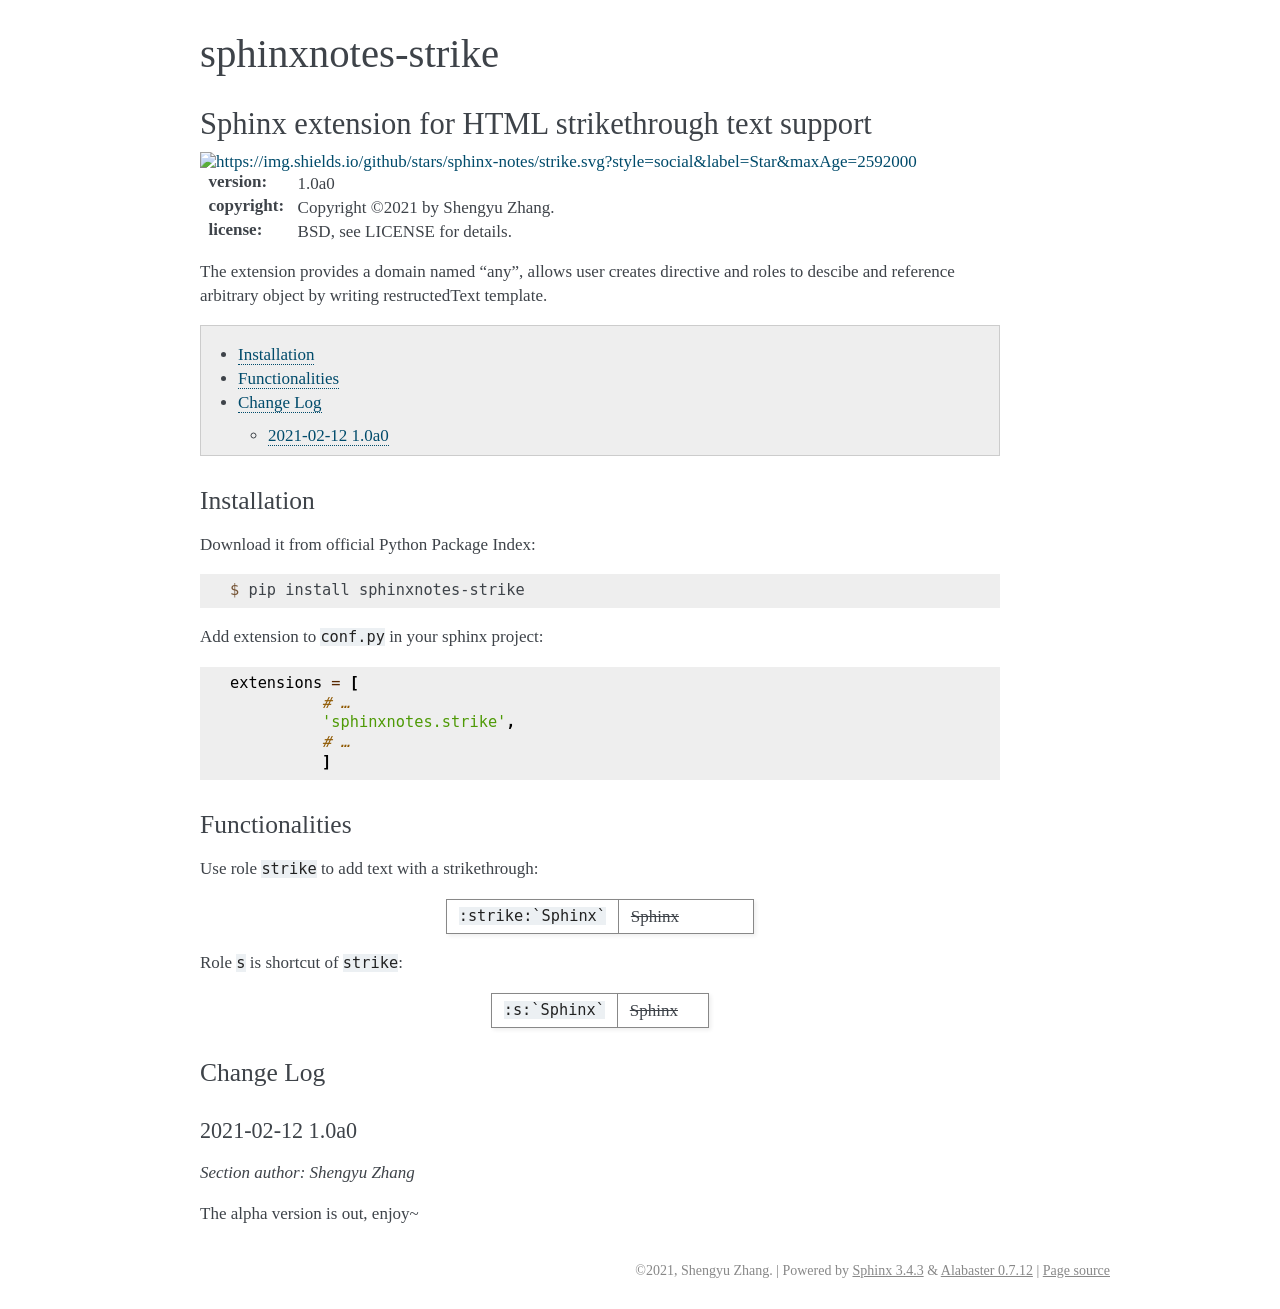
==== index.html @ 32842753 "Add changes" ====
<!DOCTYPE html>

<html>
  <head>
    <meta charset="utf-8" />
    <meta name="viewport" content="width=device-width, initial-scale=1.0" />
    <title>sphinxnotes-strike &#8212; sphinxnotes-strike 1.0a0 documentation</title>
    <link rel="stylesheet" href="_static/pygments.css" type="text/css" />
    <link rel="stylesheet" href="_static/alabaster.css" type="text/css" />
    <link rel="stylesheet" type="text/css" href="_static/sphinxnotes-strike.css" />
    <script id="documentation_options" data-url_root="./" src="_static/documentation_options.js"></script>
    <script src="_static/jquery.js"></script>
    <script src="_static/underscore.js"></script>
    <script src="_static/doctools.js"></script>
    <link rel="canonical" href="https://sphinx-notes.github.io/strike/index.html" />
    <link rel="shortcut icon" href="_static/sphinx-notes.png"/>
    <link rel="index" title="Index" href="genindex.html" />
    <link rel="search" title="Search" href="search.html" />
   
  <link rel="stylesheet" href="_static/custom.css" type="text/css" />
  
  
  <meta name="viewport" content="width=device-width, initial-scale=0.9, maximum-scale=0.9" />

  </head><body>
  

    <div class="document">
      <div class="documentwrapper">
          

          <div class="body" role="main">
            
  <div class="section" id="sphinxnotes-strike">
<h1>sphinxnotes-strike<a class="headerlink" href="#sphinxnotes-strike" title="Permalink to this headline">¶</a></h1>
<div class="section" id="sphinx-extension-for-html-strikethrough-text-support">
<h2>Sphinx extension for HTML strikethrough text support<a class="headerlink" href="#sphinx-extension-for-html-strikethrough-text-support" title="Permalink to this headline">¶</a></h2>
<a class="reference external image-reference" href="https://github.com/sphinx-notes/strike"><img alt="https://img.shields.io/github/stars/sphinx-notes/strike.svg?style=social&amp;label=Star&amp;maxAge=2592000" src="https://img.shields.io/github/stars/sphinx-notes/strike.svg?style=social&amp;label=Star&amp;maxAge=2592000" /></a>
<dl class="field-list simple">
<dt class="field-odd">version</dt>
<dd class="field-odd"><p>1.0a0</p>
</dd>
<dt class="field-even">copyright</dt>
<dd class="field-even"><p>Copyright ©2021 by Shengyu Zhang.</p>
</dd>
<dt class="field-odd">license</dt>
<dd class="field-odd"><p>BSD, see LICENSE for details.</p>
</dd>
</dl>
<p>The extension provides a domain named “any”, allows user creates directive
and roles to descibe and reference arbitrary object by writing restructedText
template.</p>
<div class="contents local topic" id="contents">
<ul class="simple">
<li><p><a class="reference internal" href="#installation" id="id1">Installation</a></p></li>
<li><p><a class="reference internal" href="#functionalities" id="id2">Functionalities</a></p></li>
<li><p><a class="reference internal" href="#change-log" id="id3">Change Log</a></p>
<ul>
<li><p><a class="reference internal" href="#a0" id="id4">2021-02-12 1.0a0</a></p></li>
</ul>
</li>
</ul>
</div>
<div class="section" id="installation">
<h3>Installation<a class="headerlink" href="#installation" title="Permalink to this headline">¶</a></h3>
<p>Download it from official Python Package Index:</p>
<div class="highlight-console notranslate"><div class="highlight"><pre><span></span><span class="gp">$</span> pip install sphinxnotes-strike
</pre></div>
</div>
<p>Add extension to <code class="file docutils literal notranslate"><span class="pre">conf.py</span></code> in your sphinx project:</p>
<div class="highlight-python notranslate"><div class="highlight"><pre><span></span><span class="n">extensions</span> <span class="o">=</span> <span class="p">[</span>
          <span class="c1"># …</span>
          <span class="s1">&#39;sphinxnotes.strike&#39;</span><span class="p">,</span>
          <span class="c1"># …</span>
          <span class="p">]</span>
</pre></div>
</div>
</div>
<div class="section" id="functionalities">
<h3>Functionalities<a class="headerlink" href="#functionalities" title="Permalink to this headline">¶</a></h3>
<p>Use role <code class="docutils literal notranslate"><span class="pre">strike</span></code> to add text with a strikethrough:</p>
<table class="docutils align-default">
<colgroup>
<col style="width: 56%" />
<col style="width: 44%" />
</colgroup>
<tbody>
<tr class="row-odd"><td><p><code class="docutils literal notranslate"><span class="pre">:strike:`Sphinx`</span></code></p></td>
<td><p><span class="sphinxnotes-strike">Sphinx</span></p></td>
</tr>
</tbody>
</table>
<p>Role <code class="docutils literal notranslate"><span class="pre">s</span></code> is shortcut of <code class="docutils literal notranslate"><span class="pre">strike</span></code>:</p>
<table class="docutils align-default">
<colgroup>
<col style="width: 58%" />
<col style="width: 42%" />
</colgroup>
<tbody>
<tr class="row-odd"><td><p><code class="docutils literal notranslate"><span class="pre">:s:`Sphinx`</span></code></p></td>
<td><p><span class="sphinxnotes-strike">Sphinx</span></p></td>
</tr>
</tbody>
</table>
</div>
<div class="section" id="change-log">
<h3>Change Log<a class="headerlink" href="#change-log" title="Permalink to this headline">¶</a></h3>
<div class="section" id="a0">
<h4>2021-02-12 1.0a0<a class="headerlink" href="#a0" title="Permalink to this headline">¶</a></h4>
<p><em>Section author: Shengyu Zhang</em></p>
<p>The alpha version is out, enjoy~</p>
</div>
</div>
</div>
</div>


          </div>
          
      </div>
      <div class="clearer"></div>
    </div>
    <div class="footer">
      &copy;2021, Shengyu Zhang.
      
      |
      Powered by <a href="http://sphinx-doc.org/">Sphinx 3.4.3</a>
      &amp; <a href="https://github.com/bitprophet/alabaster">Alabaster 0.7.12</a>
      
      |
      <a href="_sources/index.rst.txt"
          rel="nofollow">Page source</a>
    </div>

    

    
  </body>
</html>
---- _static/pygments.css ----
.highlight .hll { background-color: #ffffcc }
.highlight  { background: #f8f8f8; }
.highlight .c { color: #8f5902; font-style: italic } /* Comment */
.highlight .err { color: #a40000; border: 1px solid #ef2929 } /* Error */
.highlight .g { color: #000000 } /* Generic */
.highlight .k { color: #004461; font-weight: bold } /* Keyword */
.highlight .l { color: #000000 } /* Literal */
.highlight .n { color: #000000 } /* Name */
.highlight .o { color: #582800 } /* Operator */
.highlight .x { color: #000000 } /* Other */
.highlight .p { color: #000000; font-weight: bold } /* Punctuation */
.highlight .ch { color: #8f5902; font-style: italic } /* Comment.Hashbang */
.highlight .cm { color: #8f5902; font-style: italic } /* Comment.Multiline */
.highlight .cp { color: #8f5902 } /* Comment.Preproc */
.highlight .cpf { color: #8f5902; font-style: italic } /* Comment.PreprocFile */
.highlight .c1 { color: #8f5902; font-style: italic } /* Comment.Single */
.highlight .cs { color: #8f5902; font-style: italic } /* Comment.Special */
.highlight .gd { color: #a40000 } /* Generic.Deleted */
.highlight .ge { color: #000000; font-style: italic } /* Generic.Emph */
.highlight .gr { color: #ef2929 } /* Generic.Error */
.highlight .gh { color: #000080; font-weight: bold } /* Generic.Heading */
.highlight .gi { color: #00A000 } /* Generic.Inserted */
.highlight .go { color: #888888 } /* Generic.Output */
.highlight .gp { color: #745334 } /* Generic.Prompt */
.highlight .gs { color: #000000; font-weight: bold } /* Generic.Strong */
.highlight .gu { color: #800080; font-weight: bold } /* Generic.Subheading */
.highlight .gt { color: #a40000; font-weight: bold } /* Generic.Traceback */
.highlight .kc { color: #004461; font-weight: bold } /* Keyword.Constant */
.highlight .kd { color: #004461; font-weight: bold } /* Keyword.Declaration */
.highlight .kn { color: #004461; font-weight: bold } /* Keyword.Namespace */
.highlight .kp { color: #004461; font-weight: bold } /* Keyword.Pseudo */
.highlight .kr { color: #004461; font-weight: bold } /* Keyword.Reserved */
.highlight .kt { color: #004461; font-weight: bold } /* Keyword.Type */
.highlight .ld { color: #000000 } /* Literal.Date */
.highlight .m { color: #990000 } /* Literal.Number */
.highlight .s { color: #4e9a06 } /* Literal.String */
.highlight .na { color: #c4a000 } /* Name.Attribute */
.highlight .nb { color: #004461 } /* Name.Builtin */
.highlight .nc { color: #000000 } /* Name.Class */
.highlight .no { color: #000000 } /* Name.Constant */
.highlight .nd { color: #888888 } /* Name.Decorator */
.highlight .ni { color: #ce5c00 } /* Name.Entity */
.highlight .ne { color: #cc0000; font-weight: bold } /* Name.Exception */
.highlight .nf { color: #000000 } /* Name.Function */
.highlight .nl { color: #f57900 } /* Name.Label */
.highlight .nn { color: #000000 } /* Name.Namespace */
.highlight .nx { color: #000000 } /* Name.Other */
.highlight .py { color: #000000 } /* Name.Property */
.highlight .nt { color: #004461; font-weight: bold } /* Name.Tag */
.highlight .nv { color: #000000 } /* Name.Variable */
.highlight .ow { color: #004461; font-weight: bold } /* Operator.Word */
.highlight .w { color: #f8f8f8; text-decoration: underline } /* Text.Whitespace */
.highlight .mb { color: #990000 } /* Literal.Number.Bin */
.highlight .mf { color: #990000 } /* Literal.Number.Float */
.highlight .mh { color: #990000 } /* Literal.Number.Hex */
.highlight .mi { color: #990000 } /* Literal.Number.Integer */
.highlight .mo { color: #990000 } /* Literal.Number.Oct */
.highlight .sa { color: #4e9a06 } /* Literal.String.Affix */
.highlight .sb { color: #4e9a06 } /* Literal.String.Backtick */
.highlight .sc { color: #4e9a06 } /* Literal.String.Char */
.highlight .dl { color: #4e9a06 } /* Literal.String.Delimiter */
.highlight .sd { color: #8f5902; font-style: italic } /* Literal.String.Doc */
.highlight .s2 { color: #4e9a06 } /* Literal.String.Double */
.highlight .se { color: #4e9a06 } /* Literal.String.Escape */
.highlight .sh { color: #4e9a06 } /* Literal.String.Heredoc */
.highlight .si { color: #4e9a06 } /* Literal.String.Interpol */
.highlight .sx { color: #4e9a06 } /* Literal.String.Other */
.highlight .sr { color: #4e9a06 } /* Literal.String.Regex */
.highlight .s1 { color: #4e9a06 } /* Literal.String.Single */
.highlight .ss { color: #4e9a06 } /* Literal.String.Symbol */
.highlight .bp { color: #3465a4 } /* Name.Builtin.Pseudo */
.highlight .fm { color: #000000 } /* Name.Function.Magic */
.highlight .vc { color: #000000 } /* Name.Variable.Class */
.highlight .vg { color: #000000 } /* Name.Variable.Global */
.highlight .vi { color: #000000 } /* Name.Variable.Instance */
.highlight .vm { color: #000000 } /* Name.Variable.Magic */
.highlight .il { color: #990000 } /* Literal.Number.Integer.Long */
---- _static/alabaster.css ----
@import url("basic.css");

/* -- page layout ----------------------------------------------------------- */

body {
    font-family: Georgia, serif;
    font-size: 17px;
    background-color: #fff;
    color: #000;
    margin: 0;
    padding: 0;
}


div.document {
    width: 940px;
    margin: 30px auto 0 auto;
}

div.documentwrapper {
    float: left;
    width: 100%;
}

div.bodywrapper {
    margin: 0 0 0 220px;
}

div.sphinxsidebar {
    width: 220px;
    font-size: 14px;
    line-height: 1.5;
}

hr {
    border: 1px solid #B1B4B6;
}

div.body {
    background-color: #fff;
    color: #3E4349;
    padding: 0 30px 0 30px;
}

div.body > .section {
    text-align: left;
}

div.footer {
    width: 940px;
    margin: 20px auto 30px auto;
    font-size: 14px;
    color: #888;
    text-align: right;
}

div.footer a {
    color: #888;
}

p.caption {
    font-family: inherit;
    font-size: inherit;
}


div.relations {
    display: none;
}


div.sphinxsidebar a {
    color: #444;
    text-decoration: none;
    border-bottom: 1px dotted #999;
}

div.sphinxsidebar a:hover {
    border-bottom: 1px solid #999;
}

div.sphinxsidebarwrapper {
    padding: 18px 10px;
}

div.sphinxsidebarwrapper p.logo {
    padding: 0;
    margin: -10px 0 0 0px;
    text-align: center;
}

div.sphinxsidebarwrapper h1.logo {
    margin-top: -10px;
    text-align: center;
    margin-bottom: 5px;
    text-align: left;
}

div.sphinxsidebarwrapper h1.logo-name {
    margin-top: 0px;
}

div.sphinxsidebarwrapper p.blurb {
    margin-top: 0;
    font-style: normal;
}

div.sphinxsidebar h3,
div.sphinxsidebar h4 {
    font-family: Georgia, serif;
    color: #444;
    font-size: 24px;
    font-weight: normal;
    margin: 0 0 5px 0;
    padding: 0;
}

div.sphinxsidebar h4 {
    font-size: 20px;
}

div.sphinxsidebar h3 a {
    color: #444;
}

div.sphinxsidebar p.logo a,
div.sphinxsidebar h3 a,
div.sphinxsidebar p.logo a:hover,
div.sphinxsidebar h3 a:hover {
    border: none;
}

div.sphinxsidebar p {
    color: #555;
    margin: 10px 0;
}

div.sphinxsidebar ul {
    margin: 10px 0;
    padding: 0;
    color: #000;
}

div.sphinxsidebar ul li.toctree-l1 > a {
    font-size: 120%;
}

div.sphinxsidebar ul li.toctree-l2 > a {
    font-size: 110%;
}

div.sphinxsidebar input {
    border: 1px solid #CCC;
    font-family: Georgia, serif;
    font-size: 1em;
}

div.sphinxsidebar hr {
    border: none;
    height: 1px;
    color: #AAA;
    background: #AAA;

    text-align: left;
    margin-left: 0;
    width: 50%;
}

div.sphinxsidebar .badge {
    border-bottom: none;
}

div.sphinxsidebar .badge:hover {
    border-bottom: none;
}

/* To address an issue with donation coming after search */
div.sphinxsidebar h3.donation {
    margin-top: 10px;
}

/* -- body styles ----------------------------------------------------------- */

a {
    color: #004B6B;
    text-decoration: underline;
}

a:hover {
    color: #6D4100;
    text-decoration: underline;
}

div.body h1,
div.body h2,
div.body h3,
div.body h4,
div.body h5,
div.body h6 {
    font-family: Georgia, serif;
    font-weight: normal;
    margin: 30px 0px 10px 0px;
    padding: 0;
}

div.body h1 { margin-top: 0; padding-top: 0; font-size: 240%; }
div.body h2 { font-size: 180%; }
div.body h3 { font-size: 150%; }
div.body h4 { font-size: 130%; }
div.body h5 { font-size: 100%; }
div.body h6 { font-size: 100%; }

a.headerlink {
    color: #DDD;
    padding: 0 4px;
    text-decoration: none;
}

a.headerlink:hover {
    color: #444;
    background: #EAEAEA;
}

div.body p, div.body dd, div.body li {
    line-height: 1.4em;
}

div.admonition {
    margin: 20px 0px;
    padding: 10px 30px;
    background-color: #EEE;
    border: 1px solid #CCC;
}

div.admonition tt.xref, div.admonition code.xref, div.admonition a tt {
    background-color: #FBFBFB;
    border-bottom: 1px solid #fafafa;
}

div.admonition p.admonition-title {
    font-family: Georgia, serif;
    font-weight: normal;
    font-size: 24px;
    margin: 0 0 10px 0;
    padding: 0;
    line-height: 1;
}

div.admonition p.last {
    margin-bottom: 0;
}

div.highlight {
    background-color: #fff;
}

dt:target, .highlight {
    background: #FAF3E8;
}

div.warning {
    background-color: #FCC;
    border: 1px solid #FAA;
}

div.danger {
    background-color: #FCC;
    border: 1px solid #FAA;
    -moz-box-shadow: 2px 2px 4px #D52C2C;
    -webkit-box-shadow: 2px 2px 4px #D52C2C;
    box-shadow: 2px 2px 4px #D52C2C;
}

div.error {
    background-color: #FCC;
    border: 1px solid #FAA;
    -moz-box-shadow: 2px 2px 4px #D52C2C;
    -webkit-box-shadow: 2px 2px 4px #D52C2C;
    box-shadow: 2px 2px 4px #D52C2C;
}

div.caution {
    background-color: #FCC;
    border: 1px solid #FAA;
}

div.attention {
    background-color: #FCC;
    border: 1px solid #FAA;
}

div.important {
    background-color: #EEE;
    border: 1px solid #CCC;
}

div.note {
    background-color: #EEE;
    border: 1px solid #CCC;
}

div.tip {
    background-color: #EEE;
    border: 1px solid #CCC;
}

div.hint {
    background-color: #EEE;
    border: 1px solid #CCC;
}

div.seealso {
    background-color: #EEE;
    border: 1px solid #CCC;
}

div.topic {
    background-color: #EEE;
}

p.admonition-title {
    display: inline;
}

p.admonition-title:after {
    content: ":";
}

pre, tt, code {
    font-family: 'Consolas', 'Menlo', 'DejaVu Sans Mono', 'Bitstream Vera Sans Mono', monospace;
    font-size: 0.9em;
}

.hll {
    background-color: #FFC;
    margin: 0 -12px;
    padding: 0 12px;
    display: block;
}

img.screenshot {
}

tt.descname, tt.descclassname, code.descname, code.descclassname {
    font-size: 0.95em;
}

tt.descname, code.descname {
    padding-right: 0.08em;
}

img.screenshot {
    -moz-box-shadow: 2px 2px 4px #EEE;
    -webkit-box-shadow: 2px 2px 4px #EEE;
    box-shadow: 2px 2px 4px #EEE;
}

table.docutils {
    border: 1px solid #888;
    -moz-box-shadow: 2px 2px 4px #EEE;
    -webkit-box-shadow: 2px 2px 4px #EEE;
    box-shadow: 2px 2px 4px #EEE;
}

table.docutils td, table.docutils th {
    border: 1px solid #888;
    padding: 0.25em 0.7em;
}

table.field-list, table.footnote {
    border: none;
    -moz-box-shadow: none;
    -webkit-box-shadow: none;
    box-shadow: none;
}

table.footnote {
    margin: 15px 0;
    width: 100%;
    border: 1px solid #EEE;
    background: #FDFDFD;
    font-size: 0.9em;
}

table.footnote + table.footnote {
    margin-top: -15px;
    border-top: none;
}

table.field-list th {
    padding: 0 0.8em 0 0;
}

table.field-list td {
    padding: 0;
}

table.field-list p {
    margin-bottom: 0.8em;
}

/* Cloned from
 * https://github.com/sphinx-doc/sphinx/commit/ef60dbfce09286b20b7385333d63a60321784e68
 */
.field-name {
    -moz-hyphens: manual;
    -ms-hyphens: manual;
    -webkit-hyphens: manual;
    hyphens: manual;
}

table.footnote td.label {
    width: .1px;
    padding: 0.3em 0 0.3em 0.5em;
}

table.footnote td {
    padding: 0.3em 0.5em;
}

dl {
    margin: 0;
    padding: 0;
}

dl dd {
    margin-left: 30px;
}

blockquote {
    margin: 0 0 0 30px;
    padding: 0;
}

ul, ol {
    /* Matches the 30px from the narrow-screen "li > ul" selector below */
    margin: 10px 0 10px 30px;
    padding: 0;
}

pre {
    background: #EEE;
    padding: 7px 30px;
    margin: 15px 0px;
    line-height: 1.3em;
}

div.viewcode-block:target {
    background: #ffd;
}

dl pre, blockquote pre, li pre {
    margin-left: 0;
    padding-left: 30px;
}

tt, code {
    background-color: #ecf0f3;
    color: #222;
    /* padding: 1px 2px; */
}

tt.xref, code.xref, a tt {
    background-color: #FBFBFB;
    border-bottom: 1px solid #fff;
}

a.reference {
    text-decoration: none;
    border-bottom: 1px dotted #004B6B;
}

/* Don't put an underline on images */
a.image-reference, a.image-reference:hover {
    border-bottom: none;
}

a.reference:hover {
    border-bottom: 1px solid #6D4100;
}

a.footnote-reference {
    text-decoration: none;
    font-size: 0.7em;
    vertical-align: top;
    border-bottom: 1px dotted #004B6B;
}

a.footnote-reference:hover {
    border-bottom: 1px solid #6D4100;
}

a:hover tt, a:hover code {
    background: #EEE;
}


@media screen and (max-width: 870px) {

    div.sphinxsidebar {
    	display: none;
    }

    div.document {
       width: 100%;

    }

    div.documentwrapper {
    	margin-left: 0;
    	margin-top: 0;
    	margin-right: 0;
    	margin-bottom: 0;
    }

    div.bodywrapper {
    	margin-top: 0;
    	margin-right: 0;
    	margin-bottom: 0;
    	margin-left: 0;
    }

    ul {
    	margin-left: 0;
    }

	li > ul {
        /* Matches the 30px from the "ul, ol" selector above */
		margin-left: 30px;
	}

    .document {
    	width: auto;
    }

    .footer {
    	width: auto;
    }

    .bodywrapper {
    	margin: 0;
    }

    .footer {
    	width: auto;
    }

    .github {
        display: none;
    }



}



@media screen and (max-width: 875px) {

    body {
        margin: 0;
        padding: 20px 30px;
    }

    div.documentwrapper {
        float: none;
        background: #fff;
    }

    div.sphinxsidebar {
        display: block;
        float: none;
        width: 102.5%;
        margin: 50px -30px -20px -30px;
        padding: 10px 20px;
        background: #333;
        color: #FFF;
    }

    div.sphinxsidebar h3, div.sphinxsidebar h4, div.sphinxsidebar p,
    div.sphinxsidebar h3 a {
        color: #fff;
    }

    div.sphinxsidebar a {
        color: #AAA;
    }

    div.sphinxsidebar p.logo {
        display: none;
    }

    div.document {
        width: 100%;
        margin: 0;
    }

    div.footer {
        display: none;
    }

    div.bodywrapper {
        margin: 0;
    }

    div.body {
        min-height: 0;
        padding: 0;
    }

    .rtd_doc_footer {
        display: none;
    }

    .document {
        width: auto;
    }

    .footer {
        width: auto;
    }

    .footer {
        width: auto;
    }

    .github {
        display: none;
    }
}


/* misc. */

.revsys-inline {
    display: none!important;
}

/* Make nested-list/multi-paragraph items look better in Releases changelog
 * pages. Without this, docutils' magical list fuckery causes inconsistent
 * formatting between different release sub-lists.
 */
div#changelog > div.section > ul > li > p:only-child {
    margin-bottom: 0;
}

/* Hide fugly table cell borders in ..bibliography:: directive output */
table.docutils.citation, table.docutils.citation td, table.docutils.citation th {
  border: none;
  /* Below needed in some edge cases; if not applied, bottom shadows appear */
  -moz-box-shadow: none;
  -webkit-box-shadow: none;
  box-shadow: none;
}


/* relbar */

.related {
    line-height: 30px;
    width: 100%;
    font-size: 0.9rem;
}

.related.top {
    border-bottom: 1px solid #EEE;
    margin-bottom: 20px;
}

.related.bottom {
    border-top: 1px solid #EEE;
}

.related ul {
    padding: 0;
    margin: 0;
    list-style: none;
}

.related li {
    display: inline;
}

nav#rellinks {
    float: right;
}

nav#rellinks li+li:before {
    content: "|";
}

nav#breadcrumbs li+li:before {
    content: "\00BB";
}

/* Hide certain items when printing */
@media print {
    div.related {
        display: none;
    }
}
---- _static/sphinxnotes-strike.css ----
.sphinxnotes-strike{
  text-decoration: line-through;
}
---- _static/custom.css ----
/* This file intentionally left blank. */
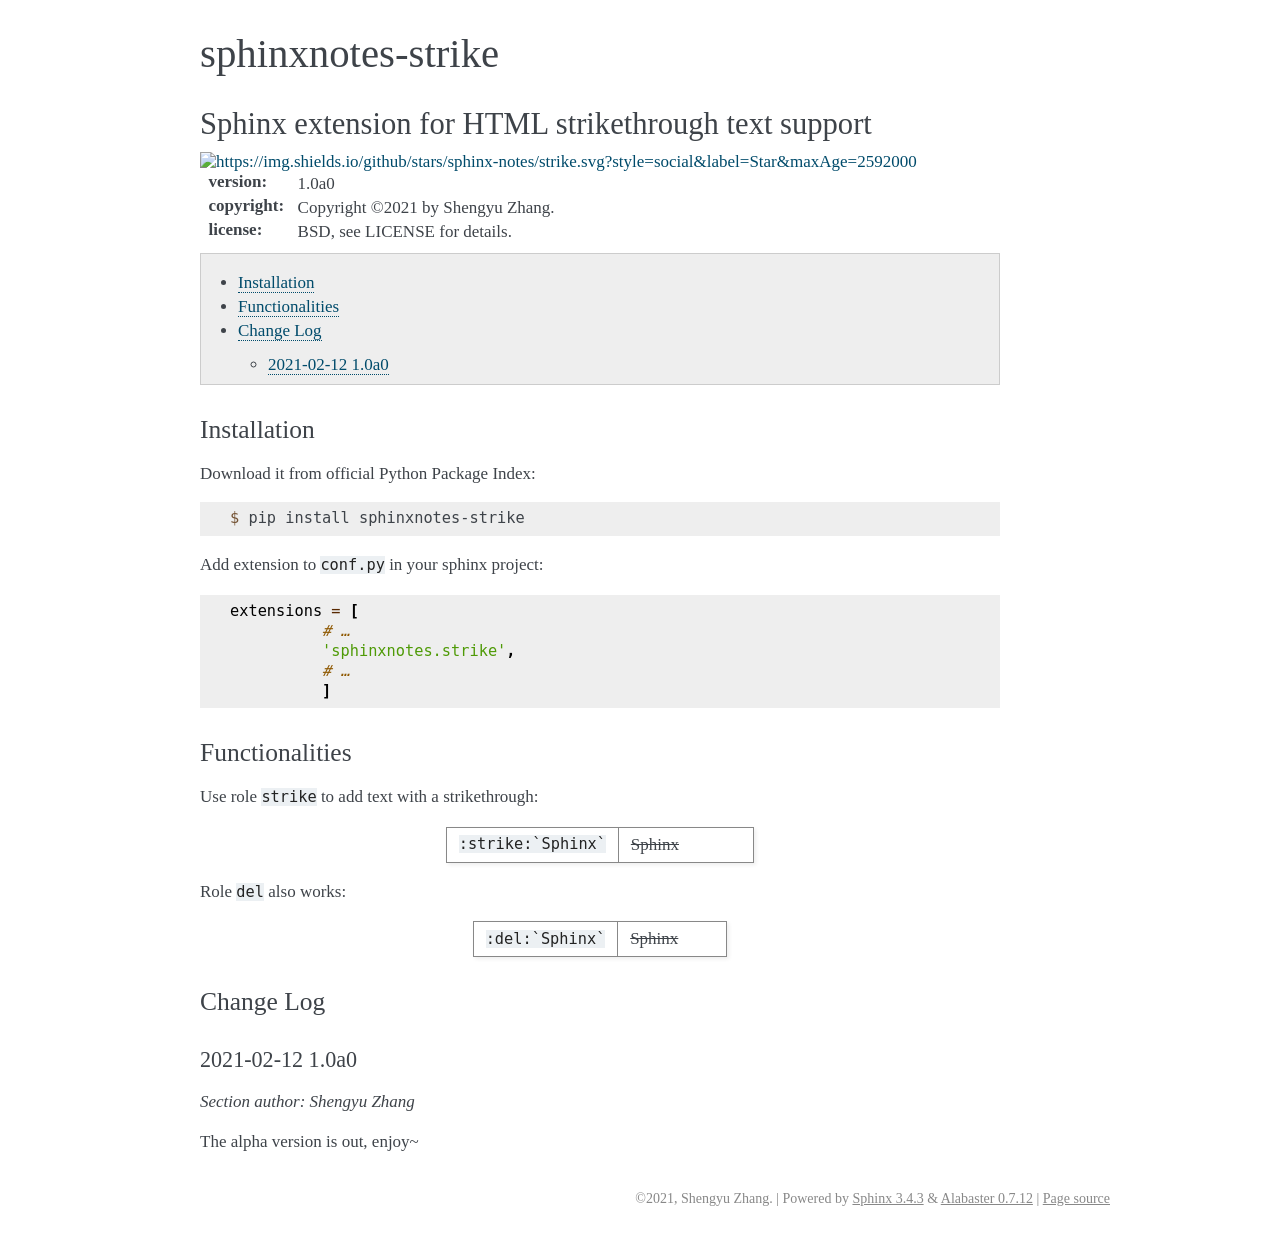
==== commit d8e63a3f: "Add changes" ====
--- a/index.html
+++ b/index.html
@@ -48,9 +48,6 @@
 <dd class="field-odd"><p>BSD, see LICENSE for details.</p>
 </dd>
 </dl>
-<p>The extension provides a domain named “any”, allows user creates directive
-and roles to descibe and reference arbitrary object by writing restructedText
-template.</p>
 <div class="contents local topic" id="contents">
 <ul class="simple">
 <li><p><a class="reference internal" href="#installation" id="id1">Installation</a></p></li>
@@ -91,14 +88,14 @@
 </tr>
 </tbody>
 </table>
-<p>Role <code class="docutils literal notranslate"><span class="pre">s</span></code> is shortcut of <code class="docutils literal notranslate"><span class="pre">strike</span></code>:</p>
+<p>Role <code class="docutils literal notranslate"><span class="pre">del</span></code> also works:</p>
 <table class="docutils align-default">
 <colgroup>
-<col style="width: 58%" />
-<col style="width: 42%" />
+<col style="width: 57%" />
+<col style="width: 43%" />
 </colgroup>
 <tbody>
-<tr class="row-odd"><td><p><code class="docutils literal notranslate"><span class="pre">:s:`Sphinx`</span></code></p></td>
+<tr class="row-odd"><td><p><code class="docutils literal notranslate"><span class="pre">:del:`Sphinx`</span></code></p></td>
 <td><p><span class="sphinxnotes-strike">Sphinx</span></p></td>
 </tr>
 </tbody>
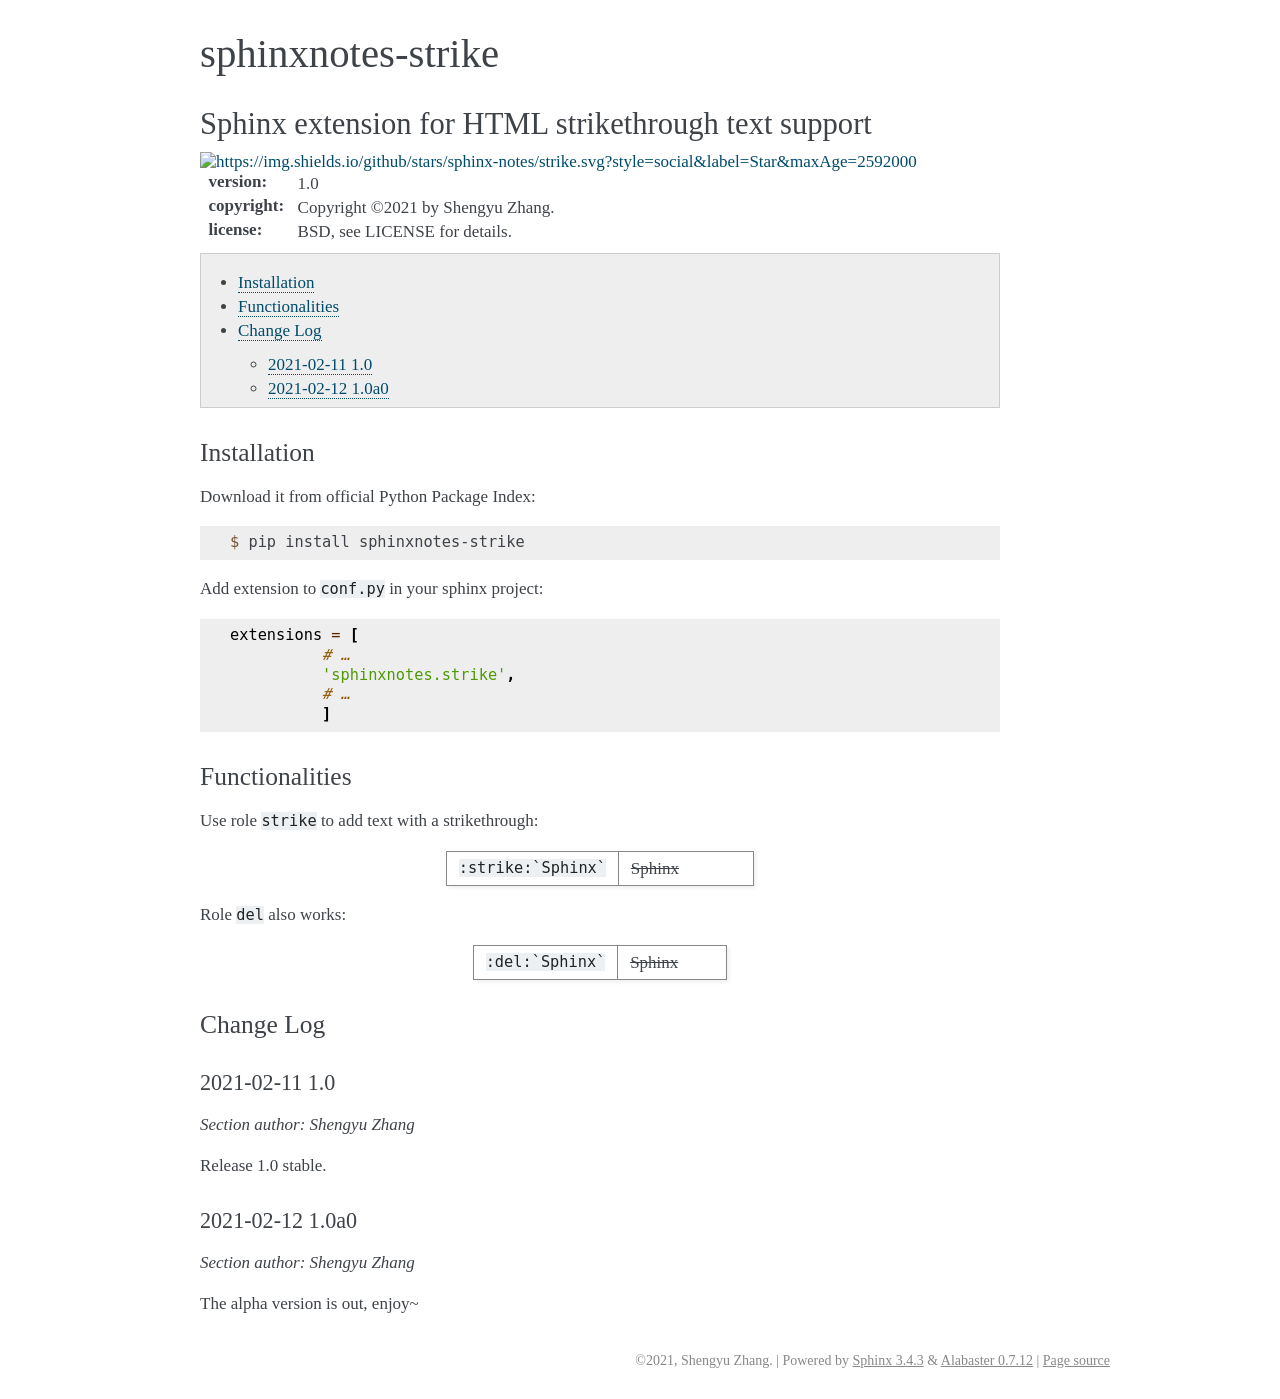
==== commit bdd285af: "Add changes" ====
--- a/index.html
+++ b/index.html
@@ -5,7 +5,7 @@
   <head>
     <meta charset="utf-8" />
     <meta name="viewport" content="width=device-width, initial-scale=1.0" />
-    <title>sphinxnotes-strike &#8212; sphinxnotes-strike 1.0a0 documentation</title>
+    <title>sphinxnotes-strike &#8212; sphinxnotes-strike 1.0 documentation</title>
     <link rel="stylesheet" href="_static/pygments.css" type="text/css" />
     <link rel="stylesheet" href="_static/alabaster.css" type="text/css" />
     <link rel="stylesheet" type="text/css" href="_static/sphinxnotes-strike.css" />
@@ -39,7 +39,7 @@
 <a class="reference external image-reference" href="https://github.com/sphinx-notes/strike"><img alt="https://img.shields.io/github/stars/sphinx-notes/strike.svg?style=social&amp;label=Star&amp;maxAge=2592000" src="https://img.shields.io/github/stars/sphinx-notes/strike.svg?style=social&amp;label=Star&amp;maxAge=2592000" /></a>
 <dl class="field-list simple">
 <dt class="field-odd">version</dt>
-<dd class="field-odd"><p>1.0a0</p>
+<dd class="field-odd"><p>1.0</p>
 </dd>
 <dt class="field-even">copyright</dt>
 <dd class="field-even"><p>Copyright ©2021 by Shengyu Zhang.</p>
@@ -50,11 +50,12 @@
 </dl>
 <div class="contents local topic" id="contents">
 <ul class="simple">
-<li><p><a class="reference internal" href="#installation" id="id1">Installation</a></p></li>
-<li><p><a class="reference internal" href="#functionalities" id="id2">Functionalities</a></p></li>
-<li><p><a class="reference internal" href="#change-log" id="id3">Change Log</a></p>
+<li><p><a class="reference internal" href="#installation" id="id2">Installation</a></p></li>
+<li><p><a class="reference internal" href="#functionalities" id="id3">Functionalities</a></p></li>
+<li><p><a class="reference internal" href="#change-log" id="id4">Change Log</a></p>
 <ul>
-<li><p><a class="reference internal" href="#a0" id="id4">2021-02-12 1.0a0</a></p></li>
+<li><p><a class="reference internal" href="#id1" id="id5">2021-02-11 1.0</a></p></li>
+<li><p><a class="reference internal" href="#a0" id="id6">2021-02-12 1.0a0</a></p></li>
 </ul>
 </li>
 </ul>
@@ -103,6 +104,11 @@
 </div>
 <div class="section" id="change-log">
 <h3>Change Log<a class="headerlink" href="#change-log" title="Permalink to this headline">¶</a></h3>
+<div class="section" id="id1">
+<h4>2021-02-11 1.0<a class="headerlink" href="#id1" title="Permalink to this headline">¶</a></h4>
+<p><em>Section author: Shengyu Zhang</em></p>
+<p>Release 1.0 stable.</p>
+</div>
 <div class="section" id="a0">
 <h4>2021-02-12 1.0a0<a class="headerlink" href="#a0" title="Permalink to this headline">¶</a></h4>
 <p><em>Section author: Shengyu Zhang</em></p>
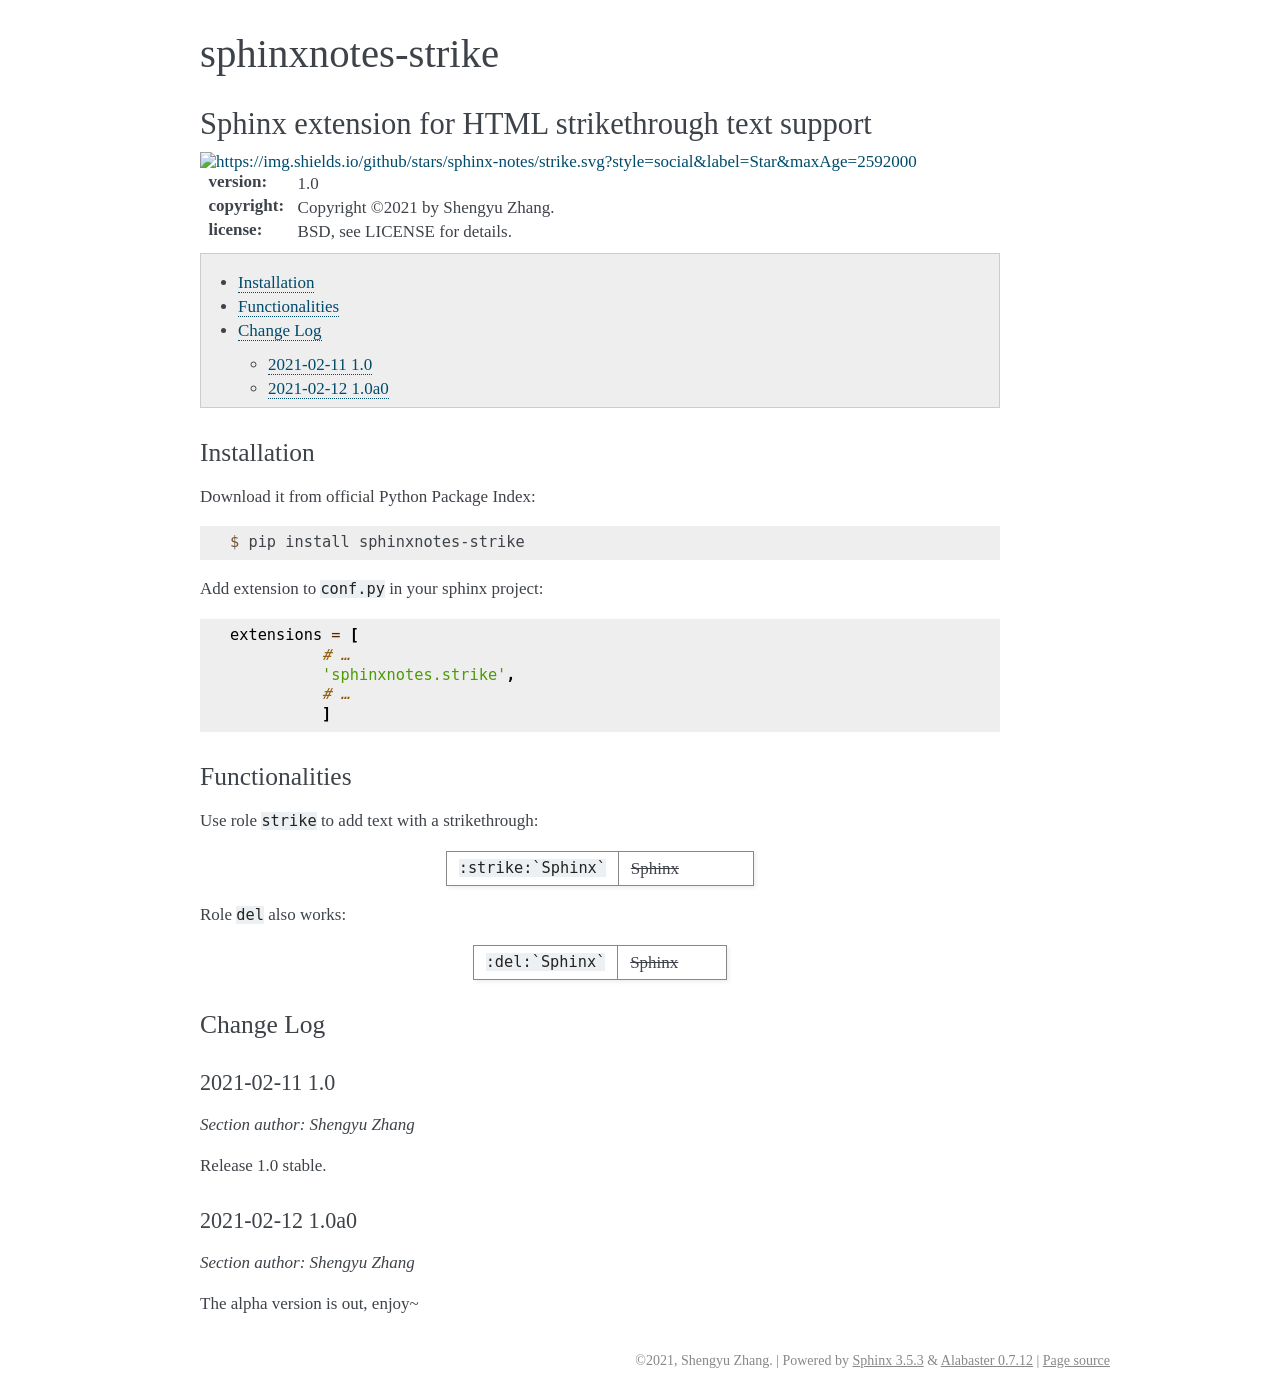
==== commit 257af4c2: "Add changes for b1f1a80f8efa989a1376ab04e8449153e2df813d" ====
--- a/index.html
+++ b/index.html
@@ -128,7 +128,7 @@
       &copy;2021, Shengyu Zhang.
       
       |
-      Powered by <a href="http://sphinx-doc.org/">Sphinx 3.4.3</a>
+      Powered by <a href="http://sphinx-doc.org/">Sphinx 3.5.3</a>
       &amp; <a href="https://github.com/bitprophet/alabaster">Alabaster 0.7.12</a>
       
       |
